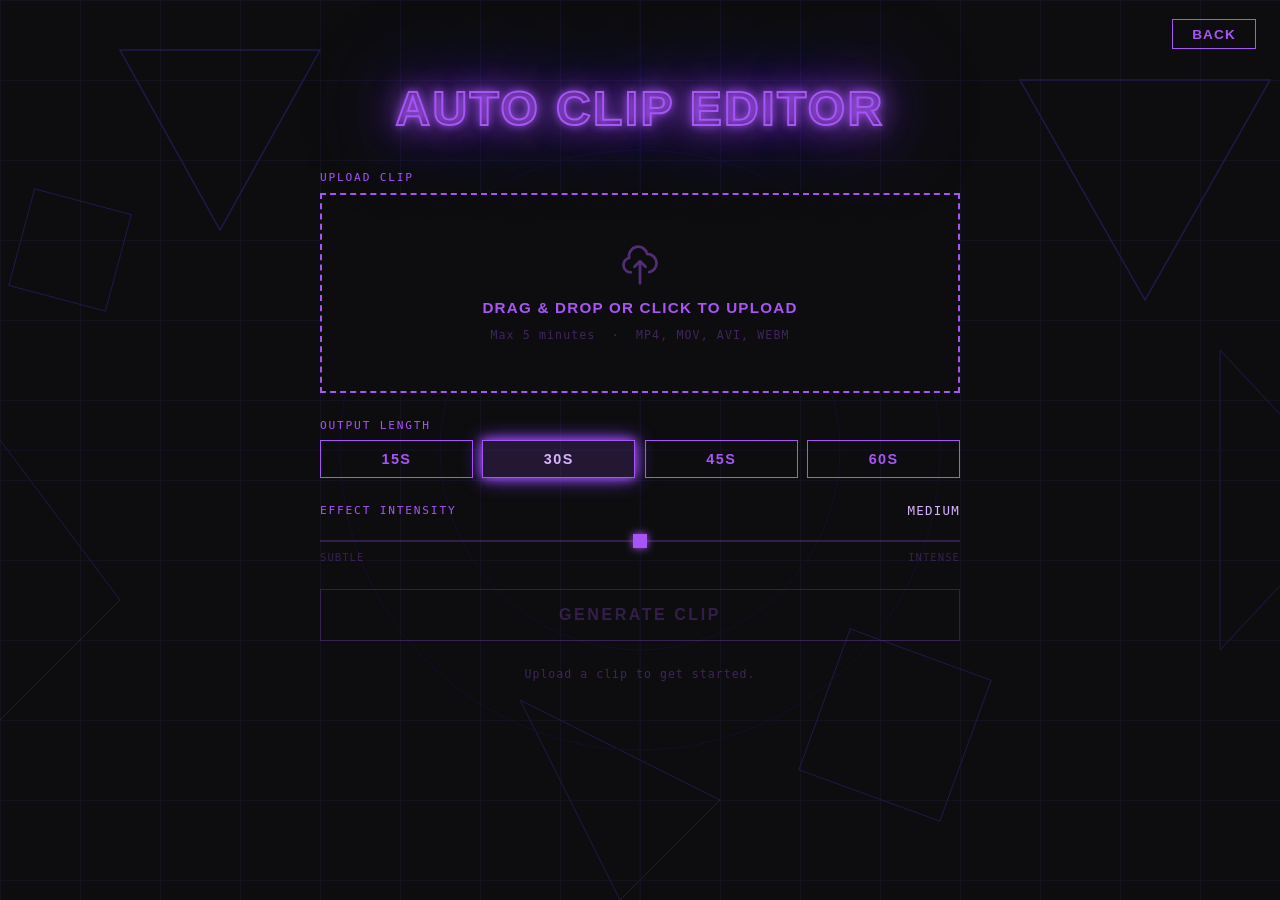
==== src/website/auto-clip-editor.html @ 9a6af87e "Session 43: Add Auto Clip Editor page, rename button on index Co-Authored-By: Claude Sonnet 4.6 <nor" ====
<!DOCTYPE html>
<html lang="en">
<head>
  <meta charset="UTF-8">
  <meta name="viewport" content="width=device-width, initial-scale=1.0">
  <title>Auto Clip Editor — CoreCreate</title>
  <link rel="stylesheet" href="style.css">
  <style>
    body { overflow-y: auto; }

    .editor-wrap {
      position: relative;
      z-index: 1;
      display: flex;
      flex-direction: column;
      align-items: center;
      width: 100%;
      padding: 3vh 1rem 5vh;
      min-height: 100vh;
    }

    .editor-title {
      font-size: clamp(1.6rem, 5vw, 3rem);
      margin-bottom: 2.2rem;
    }

    .editor-panel {
      width: 100%;
      max-width: 640px;
      display: flex;
      flex-direction: column;
      gap: 1.6rem;
    }

    /* Drop zone */
    .drop-zone {
      border: 2px dashed #a855f7;
      background: #0d0d0f;
      padding: 3rem 2rem;
      display: flex;
      flex-direction: column;
      align-items: center;
      justify-content: center;
      gap: 0.75rem;
      cursor: pointer;
      transition: background 0.2s, box-shadow 0.2s;
      min-height: 200px;
      position: relative;
    }

    .drop-zone:hover,
    .drop-zone.drag-over {
      background: #a855f710;
      box-shadow: 0 0 24px #7c3aed44;
    }

    .drop-zone input[type="file"] {
      position: absolute;
      inset: 0;
      opacity: 0;
      cursor: pointer;
      width: 100%;
      height: 100%;
    }

    .drop-icon { opacity: 0.45; }

    .drop-label {
      color: #a855f7;
      font-size: 0.95rem;
      letter-spacing: 0.08em;
      text-transform: uppercase;
      font-weight: 600;
    }

    .drop-sub {
      color: #a855f755;
      font-size: 0.72rem;
      letter-spacing: 0.1em;
      font-family: monospace;
    }

    .drop-filename {
      color: #d8b4fe;
      font-size: 0.82rem;
      font-family: monospace;
      letter-spacing: 0.05em;
      display: none;
      max-width: 100%;
      overflow: hidden;
      text-overflow: ellipsis;
      white-space: nowrap;
    }

    /* Section label */
    .section-label {
      color: #a855f7;
      font-size: 0.7rem;
      letter-spacing: 0.16em;
      text-transform: uppercase;
      font-family: monospace;
      margin-bottom: 0.55rem;
    }

    /* Button group */
    .btn-group {
      display: flex;
      gap: 0.6rem;
    }

    .opt-btn {
      flex: 1;
      padding: 0.6rem 0;
      border: 1px solid #a855f7;
      background: transparent;
      color: #a855f7;
      font-size: 0.9rem;
      font-weight: 600;
      letter-spacing: 0.1em;
      text-transform: uppercase;
      cursor: pointer;
      transition: background 0.15s, box-shadow 0.15s, color 0.15s;
      font-family: sans-serif;
    }

    .opt-btn:hover { background: #a855f718; }

    .opt-btn.selected {
      background: #a855f728;
      box-shadow: 0 0 10px #a855f7, 0 0 20px #7c3aed;
      color: #d8b4fe;
    }

    /* Intensity slider */
    .intensity-row {
      display: flex;
      justify-content: space-between;
      align-items: center;
      margin-bottom: 0.6rem;
    }

    .intensity-value {
      color: #d8b4fe;
      font-size: 0.78rem;
      letter-spacing: 0.1em;
      font-family: monospace;
      text-transform: uppercase;
    }

    .intensity-ends {
      display: flex;
      justify-content: space-between;
      color: #a855f744;
      font-size: 0.66rem;
      letter-spacing: 0.1em;
      font-family: monospace;
      text-transform: uppercase;
      margin-top: 0.35rem;
    }

    input[type="range"] {
      -webkit-appearance: none;
      width: 100%;
      height: 2px;
      background: #a855f740;
      outline: none;
      cursor: pointer;
    }

    input[type="range"]::-webkit-slider-thumb {
      -webkit-appearance: none;
      width: 14px;
      height: 14px;
      background: #a855f7;
      box-shadow: 0 0 8px #a855f7;
      cursor: pointer;
    }

    /* Generate button */
    .gen-btn {
      width: 100%;
      padding: 1rem;
      border: 1px solid #a855f7;
      background: transparent;
      color: #a855f7;
      font-size: 1rem;
      font-weight: 700;
      letter-spacing: 0.16em;
      text-transform: uppercase;
      cursor: pointer;
      transition: background 0.2s, box-shadow 0.2s, color 0.2s;
      font-family: sans-serif;
    }

    .gen-btn:hover:not(:disabled) {
      background: #a855f720;
      box-shadow: 0 0 18px #a855f7, 0 0 36px #7c3aed;
      color: #d8b4fe;
    }

    .gen-btn:disabled {
      opacity: 0.25;
      cursor: not-allowed;
    }

    /* Status */
    .status-bar {
      color: #a855f755;
      font-size: 0.72rem;
      font-family: monospace;
      letter-spacing: 0.09em;
      text-align: center;
      min-height: 1.1em;
    }

    .status-bar.error { color: #f87171aa; }
    .status-bar.ok    { color: #86efac99; }
  </style>
</head>
<body>

  <div class="bg">
    <svg xmlns="http://www.w3.org/2000/svg" viewBox="0 0 1440 900" preserveAspectRatio="xMidYMid slice">
      <defs>
        <pattern id="grid" width="80" height="80" patternUnits="userSpaceOnUse">
          <path d="M 80 0 L 0 0 0 80" fill="none" stroke="#1a1a2e" stroke-width="1"/>
        </pattern>
      </defs>
      <rect width="1440" height="900" fill="url(#grid)"/>
      <polygon points="200,50 400,50 300,230" fill="none" stroke="#1e1b4b" stroke-width="1.5"/>
      <polygon points="1100,80 1350,80 1225,300" fill="none" stroke="#1e1b4b" stroke-width="1.5"/>
      <polygon points="50,400 200,600 50,750" fill="none" stroke="#1e1b4b" stroke-width="1"/>
      <polygon points="1300,350 1440,500 1300,650" fill="none" stroke="#1e1b4b" stroke-width="1"/>
      <polygon points="600,700 800,800 700,900" fill="none" stroke="#1e1b4b" stroke-width="1"/>
      <rect x="900" y="650" width="150" height="150" fill="none" stroke="#1e1b4b" stroke-width="1" transform="rotate(20 975 725)"/>
      <rect x="100" y="200" width="100" height="100" fill="none" stroke="#1e1b4b" stroke-width="1" transform="rotate(15 150 250)"/>
      <line x1="0" y1="450" x2="1440" y2="450" stroke="#12102a" stroke-width="1"/>
      <line x1="720" y1="0" x2="720" y2="900" stroke="#12102a" stroke-width="1"/>
      <circle cx="720" cy="450" r="300" fill="none" stroke="#150f2a" stroke-width="1"/>
      <circle cx="720" cy="450" r="200" fill="none" stroke="#150f2a" stroke-width="1"/>
    </svg>
  </div>

  <a class="back-btn" href="index.html">Back</a>

  <div class="editor-wrap">
    <h1 class="title editor-title">Auto Clip Editor</h1>

    <div class="editor-panel">

      <!-- Upload -->
      <div>
        <div class="section-label">Upload Clip</div>
        <div class="drop-zone" id="dropZone">
          <input type="file" id="fileInput" accept="video/*">
          <svg class="drop-icon" width="44" height="44" viewBox="0 0 24 24" fill="none" stroke="#a855f7" stroke-width="1.5" stroke-linecap="round" stroke-linejoin="round">
            <path d="M7 16a4 4 0 01-.88-7.903A5 5 0 1115.9 6L16 6a5 5 0 011 9.9M15 13l-3-3m0 0l-3 3m3-3v12"/>
          </svg>
          <span class="drop-label">Drag & Drop or Click to Upload</span>
          <span class="drop-sub">Max 5 minutes &nbsp;·&nbsp; MP4, MOV, AVI, WEBM</span>
          <span class="drop-filename" id="fileName"></span>
        </div>
      </div>

      <!-- Duration -->
      <div>
        <div class="section-label">Output Length</div>
        <div class="btn-group">
          <button class="opt-btn" data-dur="15">15s</button>
          <button class="opt-btn selected" data-dur="30">30s</button>
          <button class="opt-btn" data-dur="45">45s</button>
          <button class="opt-btn" data-dur="60">60s</button>
        </div>
      </div>

      <!-- Intensity -->
      <div>
        <div class="intensity-row">
          <div class="section-label" style="margin-bottom:0;">Effect Intensity</div>
          <span class="intensity-value" id="intensityLabel">Medium</span>
        </div>
        <input type="range" id="intensitySlider" min="1" max="5" step="1" value="3">
        <div class="intensity-ends">
          <span>Subtle</span>
          <span>Intense</span>
        </div>
      </div>

      <!-- Generate -->
      <button class="gen-btn" id="genBtn" disabled>Generate Clip</button>

      <!-- Status -->
      <div class="status-bar" id="statusBar">Upload a clip to get started.</div>

    </div>
  </div>

  <script>
    // Duration selection
    const durationBtns = document.querySelectorAll('.opt-btn[data-dur]');
    let selectedDuration = 30;
    durationBtns.forEach(btn => {
      btn.addEventListener('click', () => {
        durationBtns.forEach(b => b.classList.remove('selected'));
        btn.classList.add('selected');
        selectedDuration = parseInt(btn.dataset.dur);
      });
    });

    // Intensity slider
    const slider = document.getElementById('intensitySlider');
    const intensityLabel = document.getElementById('intensityLabel');
    const intensityNames = ['', 'Subtle', 'Light', 'Medium', 'Heavy', 'Intense'];
    slider.addEventListener('input', () => {
      intensityLabel.textContent = intensityNames[slider.value];
    });

    // File handling
    const dropZone  = document.getElementById('dropZone');
    const fileInput = document.getElementById('fileInput');
    const fileNameEl = document.getElementById('fileName');
    const genBtn    = document.getElementById('genBtn');
    const statusBar = document.getElementById('statusBar');
    let selectedFile = null;

    function handleFile(file) {
      if (!file || !file.type.startsWith('video/')) {
        setStatus('Only video files are supported.', 'error');
        return;
      }
      const video = document.createElement('video');
      video.preload = 'metadata';
      video.onloadedmetadata = () => {
        URL.revokeObjectURL(video.src);
        if (video.duration > 300) {
          setStatus('Clip exceeds 5 minutes. Please trim before uploading.', 'error');
          selectedFile = null;
          genBtn.disabled = true;
          fileNameEl.style.display = 'none';
          return;
        }
        selectedFile = file;
        fileNameEl.textContent = file.name;
        fileNameEl.style.display = 'block';
        genBtn.disabled = false;
        setStatus('Ready to generate.');
      };
      video.src = URL.createObjectURL(file);
    }

    fileInput.addEventListener('change', () => {
      if (fileInput.files[0]) handleFile(fileInput.files[0]);
    });

    dropZone.addEventListener('dragover', (e) => {
      e.preventDefault();
      dropZone.classList.add('drag-over');
    });
    dropZone.addEventListener('dragleave', () => dropZone.classList.remove('drag-over'));
    dropZone.addEventListener('drop', (e) => {
      e.preventDefault();
      dropZone.classList.remove('drag-over');
      if (e.dataTransfer.files[0]) handleFile(e.dataTransfer.files[0]);
    });

    // Generate
    genBtn.addEventListener('click', () => {
      if (!selectedFile) return;
      const intensity = intensityNames[slider.value].toLowerCase();
      setStatus(`Generating — ${selectedDuration}s clip · ${intensity} effects...`);
      genBtn.disabled = true;
      // TODO: POST selectedFile + selectedDuration + slider.value to backend
    });

    function setStatus(msg, type = '') {
      statusBar.textContent = msg;
      statusBar.className = 'status-bar' + (type ? ' ' + type : '');
    }
  </script>

</body>
</html>
---- src/website/style.css ----
*, *::before, *::after { margin: 0; padding: 0; box-sizing: border-box; }

body {
  min-height: 100vh;
  background-color: #0d0d0f;
  display: flex;
  flex-direction: column;
  align-items: center;
  overflow: hidden;
  font-family: sans-serif;
}

/* Geometric background */
.bg {
  position: fixed;
  inset: 0;
  z-index: 0;
}

.bg svg {
  width: 100%;
  height: 100%;
}

/* Neon title */
.title {
  position: relative;
  z-index: 1;
  margin-top: 6vh;
  font-size: clamp(3rem, 10vw, 7rem);
  font-weight: 900;
  letter-spacing: 0.05em;
  text-transform: uppercase;
  color: transparent;
  -webkit-text-stroke: 2px #a855f7;
  text-shadow:
    0 0 10px #a855f7,
    0 0 30px #a855f7,
    0 0 60px #7c3aed,
    0 0 100px #7c3aed;
  user-select: none;
}

/* Tabs */
.tabs {
  position: relative;
  z-index: 1;
  display: flex;
  gap: 1rem;
  margin-top: 2.5rem;
}

.tab {
  padding: 0.6rem 2rem;
  border: 1px solid #a855f7;
  background: transparent;
  color: #a855f7;
  font-size: 1rem;
  font-weight: 600;
  letter-spacing: 0.08em;
  text-decoration: none;
  text-transform: uppercase;
  cursor: pointer;
  transition: background 0.2s, color 0.2s, box-shadow 0.2s;
}

.tab:hover {
  background: #a855f720;
  box-shadow: 0 0 12px #a855f7, 0 0 24px #7c3aed;
  color: #d8b4fe;
}

/* Back button */
.back-btn {
  position: fixed;
  top: 1.2rem;
  right: 1.5rem;
  z-index: 10;
  padding: 0.4rem 1.2rem;
  border: 1px solid #a855f7;
  background: transparent;
  color: #a855f7;
  font-size: 0.85rem;
  font-weight: 600;
  letter-spacing: 0.08em;
  text-decoration: none;
  text-transform: uppercase;
  transition: background 0.2s, box-shadow 0.2s, color 0.2s;
}

.back-btn:hover {
  background: #a855f720;
  box-shadow: 0 0 10px #a855f7;
  color: #d8b4fe;
}
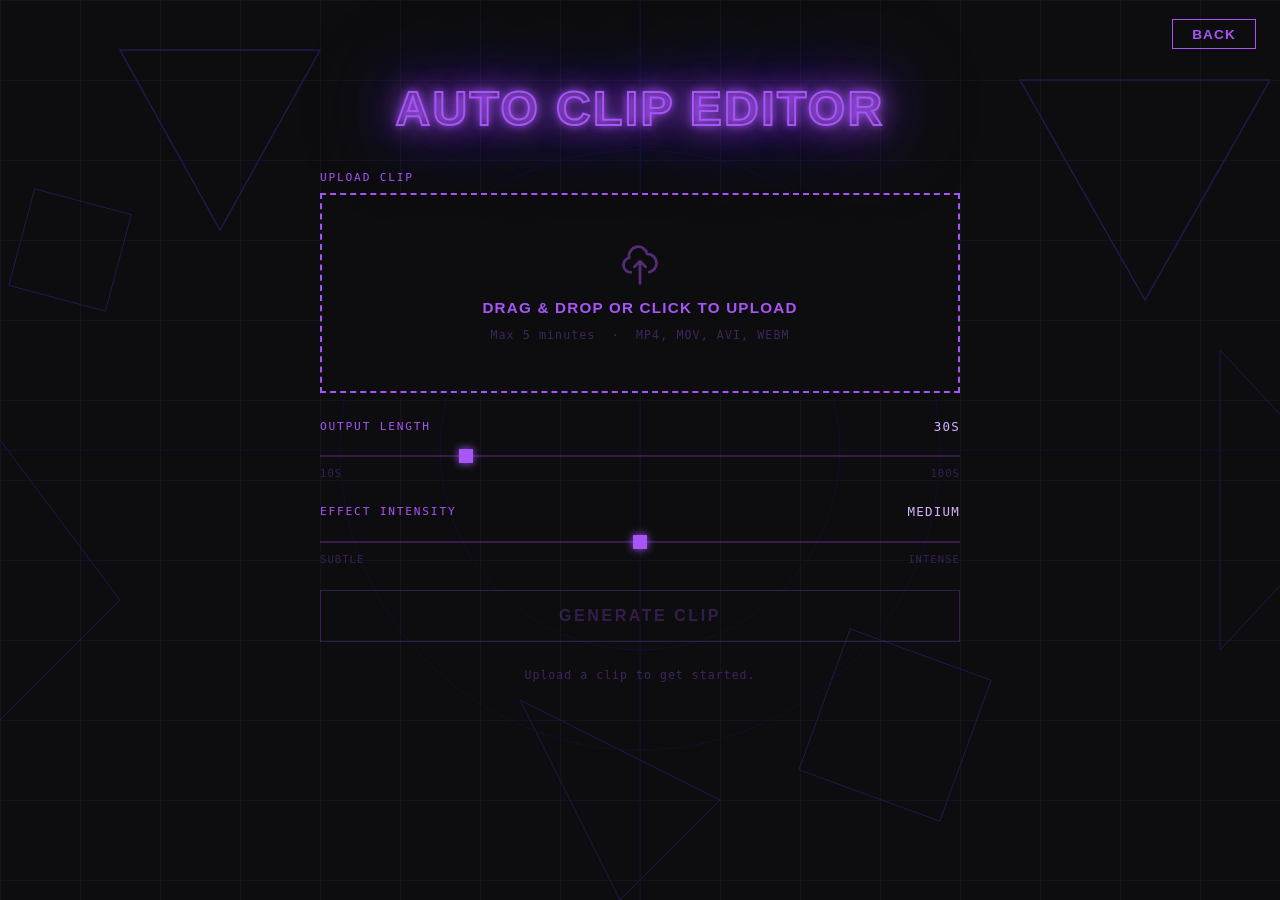
==== commit 4a38903f: "Replace duration buttons with 10-100s slider (1s increments) Co-Authored-By: Claude Sonnet 4.6 <nore" ====
--- a/src/website/auto-clip-editor.html
+++ b/src/website/auto-clip-editor.html
@@ -264,12 +264,14 @@
 
       <!-- Duration -->
       <div>
-        <div class="section-label">Output Length</div>
-        <div class="btn-group">
-          <button class="opt-btn" data-dur="15">15s</button>
-          <button class="opt-btn selected" data-dur="30">30s</button>
-          <button class="opt-btn" data-dur="45">45s</button>
-          <button class="opt-btn" data-dur="60">60s</button>
+        <div class="intensity-row">
+          <div class="section-label" style="margin-bottom:0;">Output Length</div>
+          <span class="intensity-value" id="durationLabel">30s</span>
+        </div>
+        <input type="range" id="durationSlider" min="10" max="100" step="1" value="30">
+        <div class="intensity-ends">
+          <span>10s</span>
+          <span>100s</span>
         </div>
       </div>
 
@@ -296,15 +298,13 @@
   </div>
 
   <script>
-    // Duration selection
-    const durationBtns = document.querySelectorAll('.opt-btn[data-dur]');
+    // Duration slider
+    const durationSlider = document.getElementById('durationSlider');
+    const durationLabel  = document.getElementById('durationLabel');
     let selectedDuration = 30;
-    durationBtns.forEach(btn => {
-      btn.addEventListener('click', () => {
-        durationBtns.forEach(b => b.classList.remove('selected'));
-        btn.classList.add('selected');
-        selectedDuration = parseInt(btn.dataset.dur);
-      });
+    durationSlider.addEventListener('input', () => {
+      selectedDuration = parseInt(durationSlider.value);
+      durationLabel.textContent = selectedDuration + 's';
     });
 
     // Intensity slider
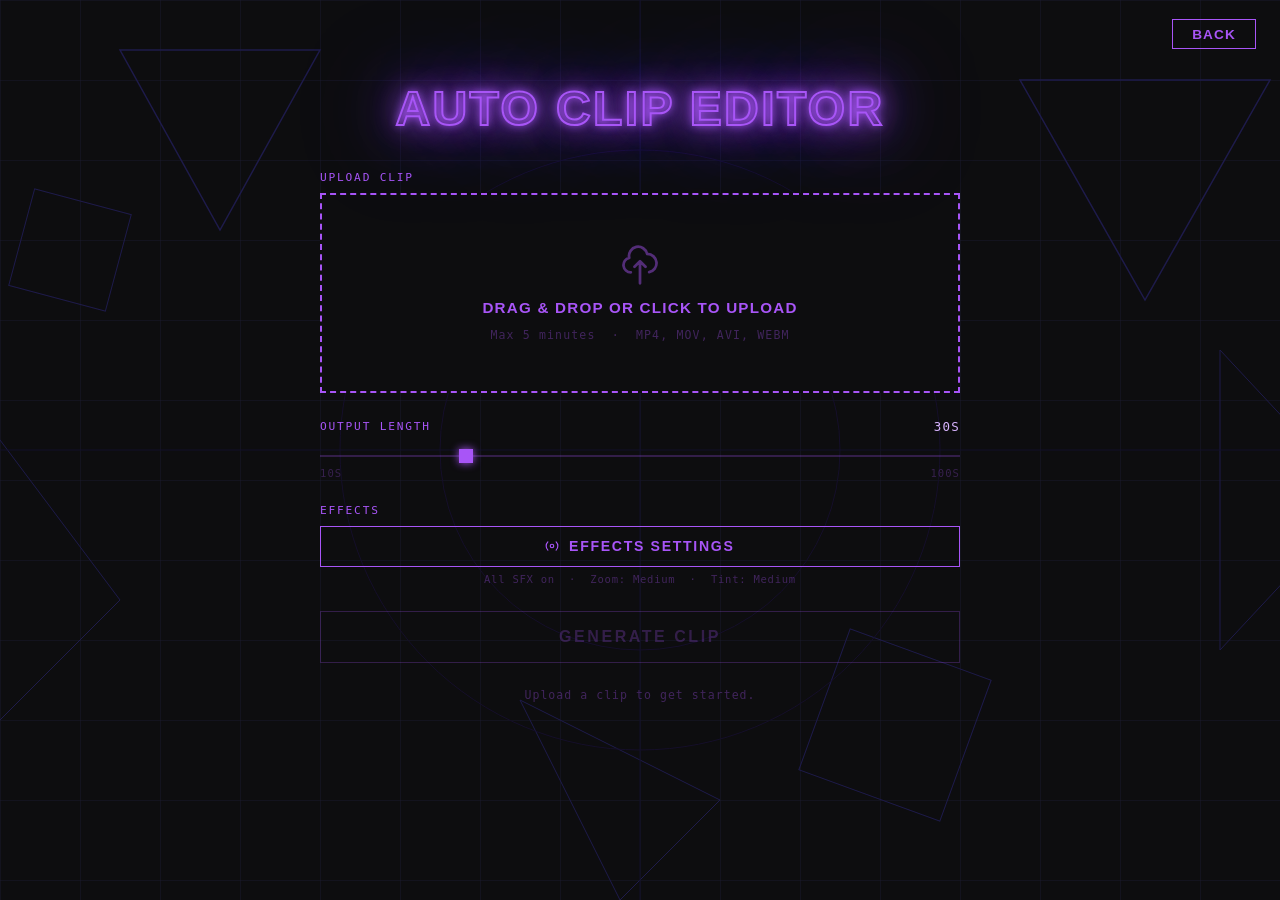
==== commit 414a22da: "Effects Settings popup, split wooshes into 6 files, zoom/tint sliders Co-Authored-By: Claude Sonnet " ====
--- a/src/website/auto-clip-editor.html
+++ b/src/website/auto-clip-editor.html
@@ -102,44 +102,15 @@
       margin-bottom: 0.55rem;
     }
 
-    /* Button group */
-    .btn-group {
-      display: flex;
-      gap: 0.6rem;
-    }
-
-    .opt-btn {
-      flex: 1;
-      padding: 0.6rem 0;
-      border: 1px solid #a855f7;
-      background: transparent;
-      color: #a855f7;
-      font-size: 0.9rem;
-      font-weight: 600;
-      letter-spacing: 0.1em;
-      text-transform: uppercase;
-      cursor: pointer;
-      transition: background 0.15s, box-shadow 0.15s, color 0.15s;
-      font-family: sans-serif;
-    }
-
-    .opt-btn:hover { background: #a855f718; }
-
-    .opt-btn.selected {
-      background: #a855f728;
-      box-shadow: 0 0 10px #a855f7, 0 0 20px #7c3aed;
-      color: #d8b4fe;
-    }
-
-    /* Intensity slider */
-    .intensity-row {
+    /* Slider row */
+    .slider-row {
       display: flex;
       justify-content: space-between;
       align-items: center;
       margin-bottom: 0.6rem;
     }
 
-    .intensity-value {
+    .slider-value {
       color: #d8b4fe;
       font-size: 0.78rem;
       letter-spacing: 0.1em;
@@ -147,7 +118,7 @@
       text-transform: uppercase;
     }
 
-    .intensity-ends {
+    .slider-ends {
       display: flex;
       justify-content: space-between;
       color: #a855f744;
@@ -174,6 +145,173 @@
       background: #a855f7;
       box-shadow: 0 0 8px #a855f7;
       cursor: pointer;
+    }
+
+    /* Effects settings button */
+    .effects-btn {
+      width: 100%;
+      padding: 0.7rem;
+      border: 1px solid #a855f7;
+      background: transparent;
+      color: #a855f7;
+      font-size: 0.88rem;
+      font-weight: 600;
+      letter-spacing: 0.12em;
+      text-transform: uppercase;
+      cursor: pointer;
+      transition: background 0.2s, box-shadow 0.2s, color 0.2s;
+      font-family: sans-serif;
+      display: flex;
+      align-items: center;
+      justify-content: center;
+      gap: 0.6rem;
+    }
+
+    .effects-btn:hover {
+      background: #a855f718;
+      box-shadow: 0 0 10px #a855f755;
+      color: #d8b4fe;
+    }
+
+    .effects-summary {
+      color: #a855f755;
+      font-size: 0.66rem;
+      font-family: monospace;
+      letter-spacing: 0.07em;
+      text-align: center;
+      margin-top: 0.4rem;
+    }
+
+    /* Effects popup overlay */
+    .popup-overlay {
+      display: none;
+      position: fixed;
+      inset: 0;
+      z-index: 200;
+      background: #0d0d0fcc;
+      align-items: center;
+      justify-content: center;
+    }
+
+    .popup-overlay.open { display: flex; }
+
+    .popup-box {
+      border: 1px solid #a855f7;
+      background: #0d0d0f;
+      box-shadow: 0 0 40px #7c3aed55;
+      padding: 2rem 2.2rem 2rem;
+      width: 100%;
+      max-width: 500px;
+      display: flex;
+      flex-direction: column;
+      gap: 1.5rem;
+      max-height: 90vh;
+      overflow-y: auto;
+    }
+
+    .popup-header {
+      display: flex;
+      justify-content: space-between;
+      align-items: center;
+    }
+
+    .popup-title {
+      color: #a855f7;
+      font-size: 0.72rem;
+      letter-spacing: 0.18em;
+      text-transform: uppercase;
+      font-family: monospace;
+    }
+
+    .popup-close {
+      background: transparent;
+      border: none;
+      color: #a855f755;
+      font-size: 1.2rem;
+      cursor: pointer;
+      line-height: 1;
+      padding: 0 0.2rem;
+      transition: color 0.15s;
+    }
+
+    .popup-close:hover { color: #a855f7; }
+
+    /* SFX checkboxes */
+    .sfx-grid {
+      display: grid;
+      grid-template-columns: 1fr 1fr;
+      gap: 0.5rem 1rem;
+    }
+
+    .sfx-item {
+      display: flex;
+      align-items: center;
+      gap: 0.55rem;
+      cursor: pointer;
+    }
+
+    .sfx-item input[type="checkbox"] {
+      -webkit-appearance: none;
+      width: 14px;
+      height: 14px;
+      border: 1px solid #a855f7;
+      background: transparent;
+      cursor: pointer;
+      flex-shrink: 0;
+      position: relative;
+    }
+
+    .sfx-item input[type="checkbox"]:checked {
+      background: #a855f730;
+      box-shadow: 0 0 6px #a855f7;
+    }
+
+    .sfx-item input[type="checkbox"]:checked::after {
+      content: '';
+      position: absolute;
+      top: 2px; left: 4px;
+      width: 4px; height: 7px;
+      border: 1.5px solid #a855f7;
+      border-top: none;
+      border-left: none;
+      transform: rotate(45deg);
+    }
+
+    .sfx-label {
+      color: #d8b4fe;
+      font-size: 0.78rem;
+      font-family: monospace;
+      letter-spacing: 0.06em;
+      user-select: none;
+    }
+
+    /* Divider */
+    .popup-divider {
+      border: none;
+      border-top: 1px solid #a855f720;
+      margin: 0;
+    }
+
+    /* Apply button in popup */
+    .popup-apply {
+      width: 100%;
+      padding: 0.65rem;
+      border: 1px solid #a855f7;
+      background: transparent;
+      color: #a855f7;
+      font-size: 0.88rem;
+      font-weight: 700;
+      letter-spacing: 0.14em;
+      text-transform: uppercase;
+      cursor: pointer;
+      transition: background 0.2s, box-shadow 0.2s, color 0.2s;
+      font-family: sans-serif;
+    }
+
+    .popup-apply:hover {
+      background: #a855f720;
+      box-shadow: 0 0 14px #a855f7;
+      color: #d8b4fe;
     }
 
     /* Generate button */
@@ -262,30 +400,29 @@
         </div>
       </div>
 
-      <!-- Duration -->
+      <!-- Output Length -->
       <div>
-        <div class="intensity-row">
+        <div class="slider-row">
           <div class="section-label" style="margin-bottom:0;">Output Length</div>
-          <span class="intensity-value" id="durationLabel">30s</span>
+          <span class="slider-value" id="durationLabel">30s</span>
         </div>
         <input type="range" id="durationSlider" min="10" max="100" step="1" value="30">
-        <div class="intensity-ends">
+        <div class="slider-ends">
           <span>10s</span>
           <span>100s</span>
         </div>
       </div>
 
-      <!-- Intensity -->
+      <!-- Effects Settings -->
       <div>
-        <div class="intensity-row">
-          <div class="section-label" style="margin-bottom:0;">Effect Intensity</div>
-          <span class="intensity-value" id="intensityLabel">Medium</span>
-        </div>
-        <input type="range" id="intensitySlider" min="1" max="5" step="1" value="3">
-        <div class="intensity-ends">
-          <span>Subtle</span>
-          <span>Intense</span>
-        </div>
+        <div class="section-label">Effects</div>
+        <button class="effects-btn" id="effectsBtn">
+          <svg width="14" height="14" viewBox="0 0 24 24" fill="none" stroke="currentColor" stroke-width="2" stroke-linecap="round" stroke-linejoin="round">
+            <circle cx="12" cy="12" r="3"/><path d="M19.07 4.93a10 10 0 010 14.14M4.93 4.93a10 10 0 000 14.14"/>
+          </svg>
+          Effects Settings
+        </button>
+        <div class="effects-summary" id="effectsSummary">All SFX on &nbsp;·&nbsp; Zoom: Medium &nbsp;·&nbsp; Tint: Medium</div>
       </div>
 
       <!-- Generate -->
@@ -297,7 +434,86 @@
     </div>
   </div>
 
+  <!-- Effects Settings Popup -->
+  <div class="popup-overlay" id="popupOverlay">
+    <div class="popup-box">
+
+      <div class="popup-header">
+        <span class="popup-title">Effects Settings</span>
+        <button class="popup-close" id="popupClose">✕</button>
+      </div>
+
+      <!-- Sound Effects -->
+      <div>
+        <div class="section-label">Sound Effects</div>
+        <div class="sfx-grid">
+          <label class="sfx-item">
+            <input type="checkbox" id="sfx-woosh1" checked>
+            <span class="sfx-label">Woosh 1</span>
+          </label>
+          <label class="sfx-item">
+            <input type="checkbox" id="sfx-woosh2" checked>
+            <span class="sfx-label">Woosh 2</span>
+          </label>
+          <label class="sfx-item">
+            <input type="checkbox" id="sfx-woosh3" checked>
+            <span class="sfx-label">Woosh 3</span>
+          </label>
+          <label class="sfx-item">
+            <input type="checkbox" id="sfx-woosh4" checked>
+            <span class="sfx-label">Woosh 4</span>
+          </label>
+          <label class="sfx-item">
+            <input type="checkbox" id="sfx-woosh5" checked>
+            <span class="sfx-label">Woosh 5</span>
+          </label>
+          <label class="sfx-item">
+            <input type="checkbox" id="sfx-woosh6" checked>
+            <span class="sfx-label">Woosh 6</span>
+          </label>
+          <label class="sfx-item">
+            <input type="checkbox" id="sfx-ding" checked>
+            <span class="sfx-label">Ding</span>
+          </label>
+        </div>
+      </div>
+
+      <hr class="popup-divider">
+
+      <!-- Zoom Intensity -->
+      <div>
+        <div class="slider-row">
+          <div class="section-label" style="margin-bottom:0;">Zoom Frequency</div>
+          <span class="slider-value" id="zoomLabel">Medium</span>
+        </div>
+        <input type="range" id="zoomSlider" min="1" max="5" step="1" value="3">
+        <div class="slider-ends">
+          <span>Rare</span>
+          <span>Every Cut</span>
+        </div>
+      </div>
+
+      <!-- Tint Intensity -->
+      <div>
+        <div class="slider-row">
+          <div class="section-label" style="margin-bottom:0;">Tint Frequency</div>
+          <span class="slider-value" id="tintLabel">Medium</span>
+        </div>
+        <input type="range" id="tintSlider" min="1" max="5" step="1" value="3">
+        <div class="slider-ends">
+          <span>Rare</span>
+          <span>Every Cut</span>
+        </div>
+      </div>
+
+      <button class="popup-apply" id="popupApply">Apply</button>
+
+    </div>
+  </div>
+
   <script>
+    const freqNames = ['', 'Rare', 'Low', 'Medium', 'High', 'Every Cut'];
+
     // Duration slider
     const durationSlider = document.getElementById('durationSlider');
     const durationLabel  = document.getElementById('durationLabel');
@@ -307,20 +523,51 @@
       durationLabel.textContent = selectedDuration + 's';
     });
 
-    // Intensity slider
-    const slider = document.getElementById('intensitySlider');
-    const intensityLabel = document.getElementById('intensityLabel');
-    const intensityNames = ['', 'Subtle', 'Light', 'Medium', 'Heavy', 'Intense'];
-    slider.addEventListener('input', () => {
-      intensityLabel.textContent = intensityNames[slider.value];
+    // Popup sliders
+    const zoomSlider = document.getElementById('zoomSlider');
+    const tintSlider = document.getElementById('tintSlider');
+    const zoomLabel  = document.getElementById('zoomLabel');
+    const tintLabel  = document.getElementById('tintLabel');
+
+    zoomSlider.addEventListener('input', () => { zoomLabel.textContent = freqNames[zoomSlider.value]; });
+    tintSlider.addEventListener('input', () => { tintLabel.textContent = freqNames[tintSlider.value]; });
+
+    // Effects popup
+    const popupOverlay   = document.getElementById('popupOverlay');
+    const effectsBtn     = document.getElementById('effectsBtn');
+    const popupClose     = document.getElementById('popupClose');
+    const popupApply     = document.getElementById('popupApply');
+    const effectsSummary = document.getElementById('effectsSummary');
+
+    effectsBtn.addEventListener('click', () => popupOverlay.classList.add('open'));
+    popupClose.addEventListener('click', closePopup);
+    popupOverlay.addEventListener('click', (e) => { if (e.target === popupOverlay) closePopup(); });
+
+    popupApply.addEventListener('click', () => {
+      updateSummary();
+      closePopup();
     });
 
+    function closePopup() { popupOverlay.classList.remove('open'); }
+
+    function updateSummary() {
+      const sfxIds = ['sfx-woosh1','sfx-woosh2','sfx-woosh3','sfx-woosh4','sfx-woosh5','sfx-woosh6','sfx-ding'];
+      const sfxLabels = ['Woosh 1','Woosh 2','Woosh 3','Woosh 4','Woosh 5','Woosh 6','Ding'];
+      const active = sfxIds.filter(id => document.getElementById(id).checked)
+                           .map(id => sfxLabels[sfxIds.indexOf(id)]);
+      const sfxText = active.length === 0 ? 'No SFX' :
+                      active.length === sfxIds.length ? 'All SFX on' :
+                      active.join(', ');
+      effectsSummary.textContent =
+        `${sfxText} · Zoom: ${freqNames[zoomSlider.value]} · Tint: ${freqNames[tintSlider.value]}`;
+    }
+
     // File handling
-    const dropZone  = document.getElementById('dropZone');
-    const fileInput = document.getElementById('fileInput');
+    const dropZone   = document.getElementById('dropZone');
+    const fileInput  = document.getElementById('fileInput');
     const fileNameEl = document.getElementById('fileName');
-    const genBtn    = document.getElementById('genBtn');
-    const statusBar = document.getElementById('statusBar');
+    const genBtn     = document.getElementById('genBtn');
+    const statusBar  = document.getElementById('statusBar');
     let selectedFile = null;
 
     function handleFile(file) {
@@ -366,10 +613,14 @@
     // Generate
     genBtn.addEventListener('click', () => {
       if (!selectedFile) return;
-      const intensity = intensityNames[slider.value].toLowerCase();
-      setStatus(`Generating — ${selectedDuration}s clip · ${intensity} effects...`);
+      const sfxIds = ['sfx-woosh1','sfx-woosh2','sfx-woosh3','sfx-woosh4','sfx-woosh5','sfx-woosh6','sfx-ding'];
+      const sfxFiles = ['woosh1.mp3','woosh2.mp3','woosh3.mp3','woosh4.mp3','woosh5.mp3','woosh6.mp3','ding.mp3'];
+      const activeSfx = sfxIds.map((id, i) => document.getElementById(id).checked ? sfxFiles[i] : null).filter(Boolean);
+      // activeSfx, zoomSlider.value, tintSlider.value, selectedDuration → pass to backend
+      // Effects always trigger at cut boundaries for timing/impact
+      setStatus(`Generating — ${selectedDuration}s · Zoom: ${freqNames[zoomSlider.value]} · Tint: ${freqNames[tintSlider.value]} · SFX: ${activeSfx.length}`);
       genBtn.disabled = true;
-      // TODO: POST selectedFile + selectedDuration + slider.value to backend
+      // TODO: POST to backend
     });
 
     function setStatus(msg, type = '') {
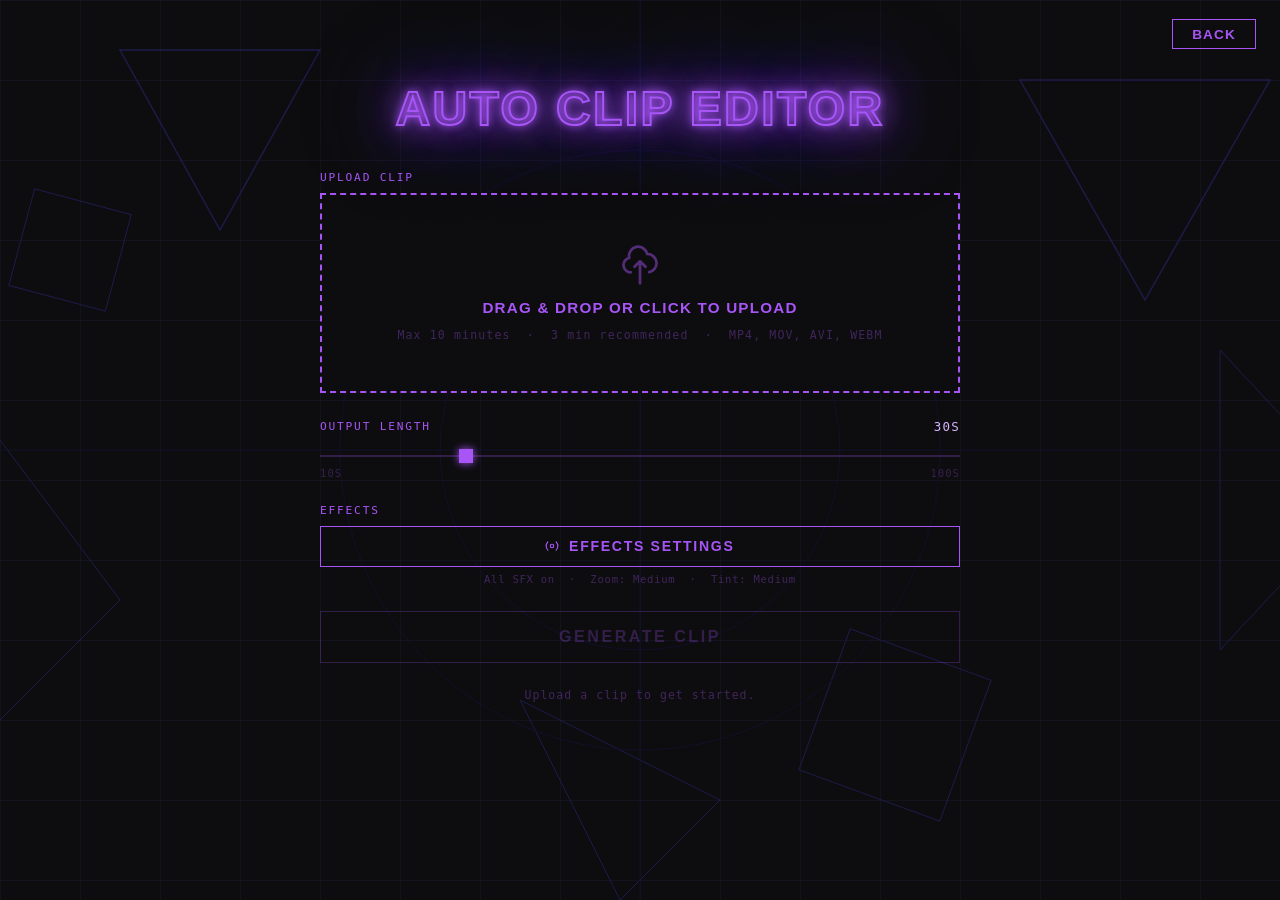
==== commit 53be6506: "Remove mobile compatible label, raise max clip to 10 min Co-Authored-By: Claude Sonnet 4.6 <noreply@" ====
--- a/src/website/auto-clip-editor.html
+++ b/src/website/auto-clip-editor.html
@@ -283,6 +283,35 @@
       font-family: monospace;
       letter-spacing: 0.06em;
       user-select: none;
+      flex: 1;
+    }
+
+    .sfx-preview {
+      width: 20px;
+      height: 20px;
+      border-radius: 50%;
+      border: 1px solid #a855f755;
+      background: transparent;
+      color: #a855f7;
+      cursor: pointer;
+      display: flex;
+      align-items: center;
+      justify-content: center;
+      flex-shrink: 0;
+      transition: border-color 0.15s, box-shadow 0.15s, background 0.15s;
+      padding: 0;
+    }
+
+    .sfx-preview:hover {
+      border-color: #a855f7;
+      background: #a855f720;
+      box-shadow: 0 0 6px #a855f7;
+    }
+
+    .sfx-preview.playing {
+      border-color: #a855f7;
+      background: #a855f730;
+      box-shadow: 0 0 8px #a855f7;
     }
 
     /* Divider */
@@ -395,7 +424,7 @@
             <path d="M7 16a4 4 0 01-.88-7.903A5 5 0 1115.9 6L16 6a5 5 0 011 9.9M15 13l-3-3m0 0l-3 3m3-3v12"/>
           </svg>
           <span class="drop-label">Drag & Drop or Click to Upload</span>
-          <span class="drop-sub">Max 5 minutes &nbsp;·&nbsp; MP4, MOV, AVI, WEBM</span>
+          <span class="drop-sub">Max 10 minutes &nbsp;·&nbsp; 3 min recommended &nbsp;·&nbsp; MP4, MOV, AVI, WEBM</span>
           <span class="drop-filename" id="fileName"></span>
         </div>
       </div>
@@ -450,30 +479,37 @@
           <label class="sfx-item">
             <input type="checkbox" id="sfx-woosh1" checked>
             <span class="sfx-label">Woosh 1</span>
+            <button class="sfx-preview" data-src="sfx/woosh1.mp3" type="button" title="Preview">&#9654;</button>
           </label>
           <label class="sfx-item">
             <input type="checkbox" id="sfx-woosh2" checked>
             <span class="sfx-label">Woosh 2</span>
+            <button class="sfx-preview" data-src="sfx/woosh2.mp3" type="button" title="Preview">&#9654;</button>
           </label>
           <label class="sfx-item">
             <input type="checkbox" id="sfx-woosh3" checked>
             <span class="sfx-label">Woosh 3</span>
+            <button class="sfx-preview" data-src="sfx/woosh3.mp3" type="button" title="Preview">&#9654;</button>
           </label>
           <label class="sfx-item">
             <input type="checkbox" id="sfx-woosh4" checked>
             <span class="sfx-label">Woosh 4</span>
+            <button class="sfx-preview" data-src="sfx/woosh4.mp3" type="button" title="Preview">&#9654;</button>
           </label>
           <label class="sfx-item">
             <input type="checkbox" id="sfx-woosh5" checked>
             <span class="sfx-label">Woosh 5</span>
+            <button class="sfx-preview" data-src="sfx/woosh5.mp3" type="button" title="Preview">&#9654;</button>
           </label>
           <label class="sfx-item">
             <input type="checkbox" id="sfx-woosh6" checked>
             <span class="sfx-label">Woosh 6</span>
+            <button class="sfx-preview" data-src="sfx/woosh6.mp3" type="button" title="Preview">&#9654;</button>
           </label>
           <label class="sfx-item">
             <input type="checkbox" id="sfx-ding" checked>
             <span class="sfx-label">Ding</span>
+            <button class="sfx-preview" data-src="sfx/ding.mp3" type="button" title="Preview">&#9654;</button>
           </label>
         </div>
       </div>
@@ -513,6 +549,33 @@
 
   <script>
     const freqNames = ['', 'Rare', 'Low', 'Medium', 'High', 'Every Cut'];
+
+    // SFX preview
+    let activeAudio = null;
+    let activeBtn   = null;
+    document.querySelectorAll('.sfx-preview').forEach(btn => {
+      btn.addEventListener('click', (e) => {
+        e.preventDefault();
+        if (activeAudio && !activeAudio.paused) {
+          activeAudio.pause();
+          activeAudio.currentTime = 0;
+          if (activeBtn) { activeBtn.classList.remove('playing'); activeBtn.innerHTML = '&#9654;'; }
+          if (activeBtn === btn) { activeAudio = null; activeBtn = null; return; }
+        }
+        const audio = new Audio(btn.dataset.src);
+        activeAudio = audio;
+        activeBtn   = btn;
+        btn.classList.add('playing');
+        btn.innerHTML = '&#9646;&#9646;';
+        audio.play();
+        audio.onended = () => {
+          btn.classList.remove('playing');
+          btn.innerHTML = '&#9654;';
+          activeAudio = null;
+          activeBtn   = null;
+        };
+      });
+    });
 
     // Duration slider
     const durationSlider = document.getElementById('durationSlider');
@@ -579,8 +642,8 @@
       video.preload = 'metadata';
       video.onloadedmetadata = () => {
         URL.revokeObjectURL(video.src);
-        if (video.duration > 300) {
-          setStatus('Clip exceeds 5 minutes. Please trim before uploading.', 'error');
+        if (video.duration > 600) {
+          setStatus('Clip exceeds 10 minutes. Please trim before uploading.', 'error');
           selectedFile = null;
           genBtn.disabled = true;
           fileNameEl.style.display = 'none';
